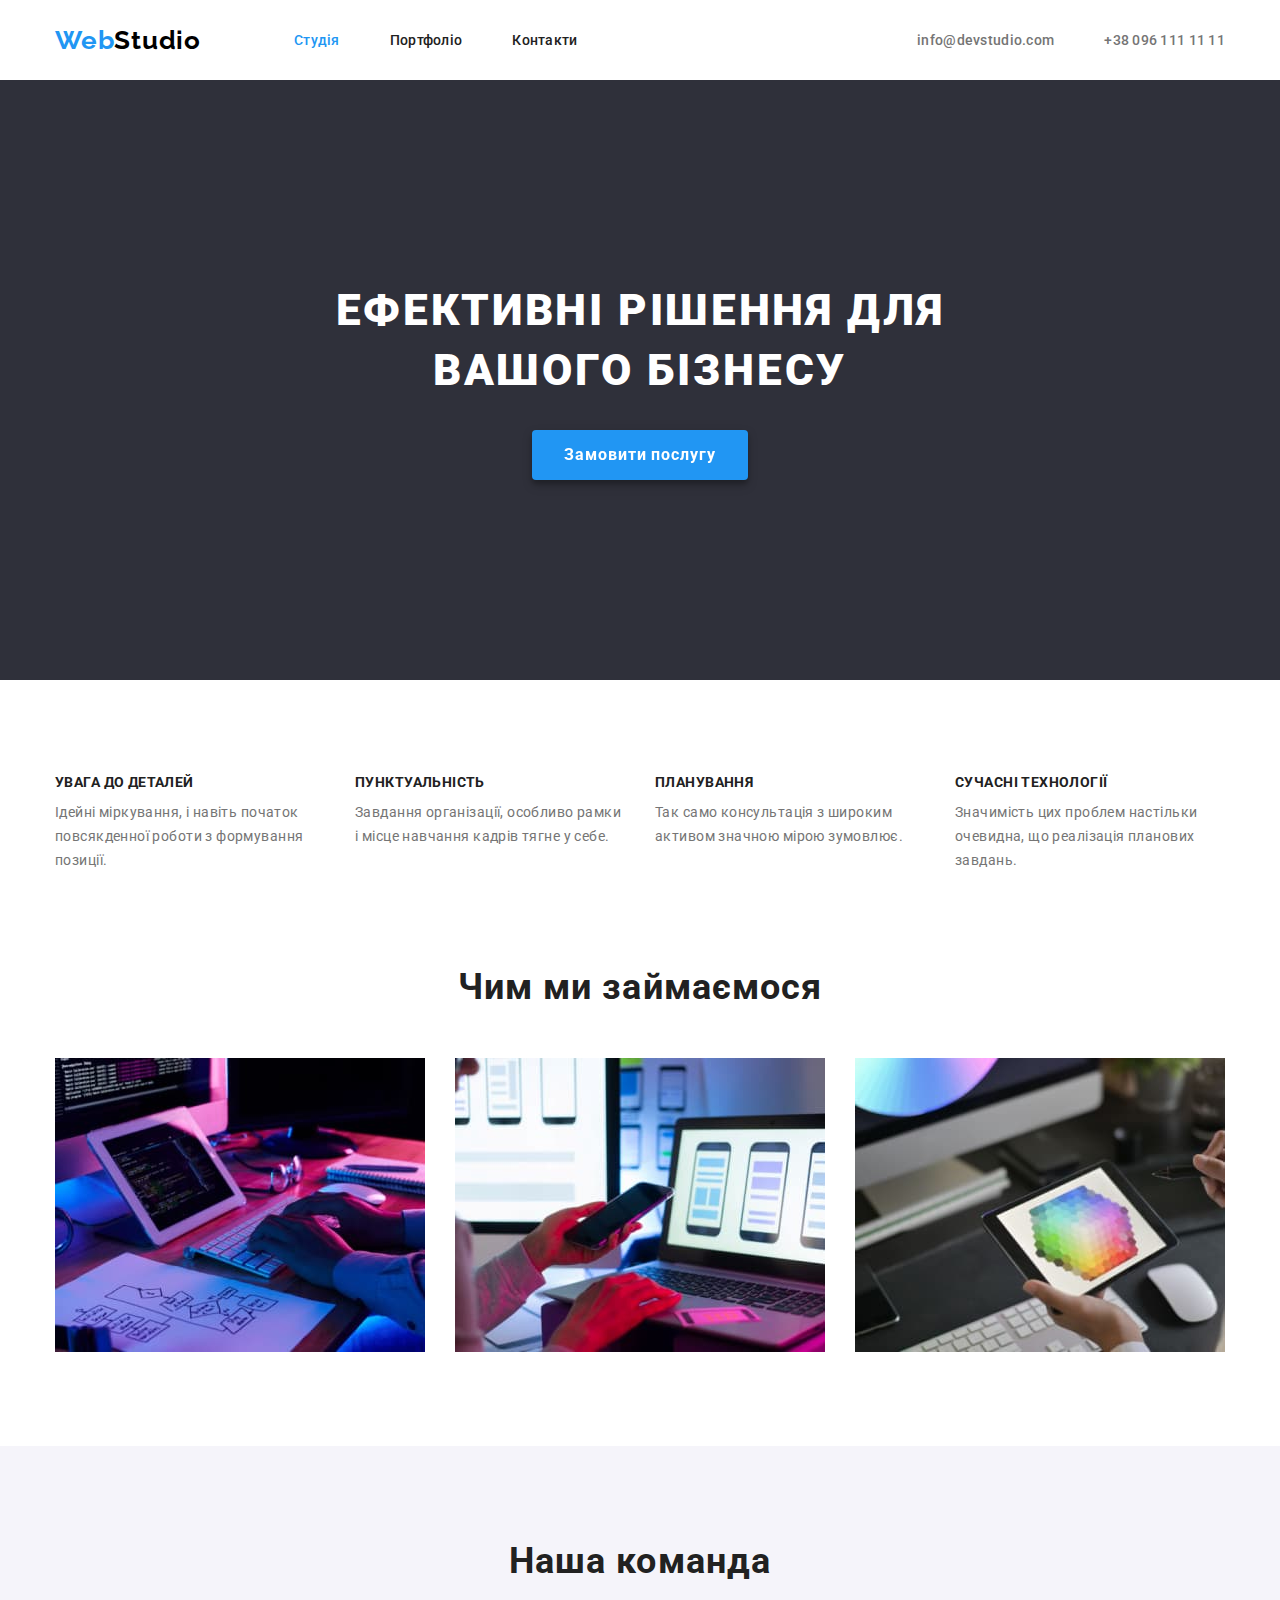
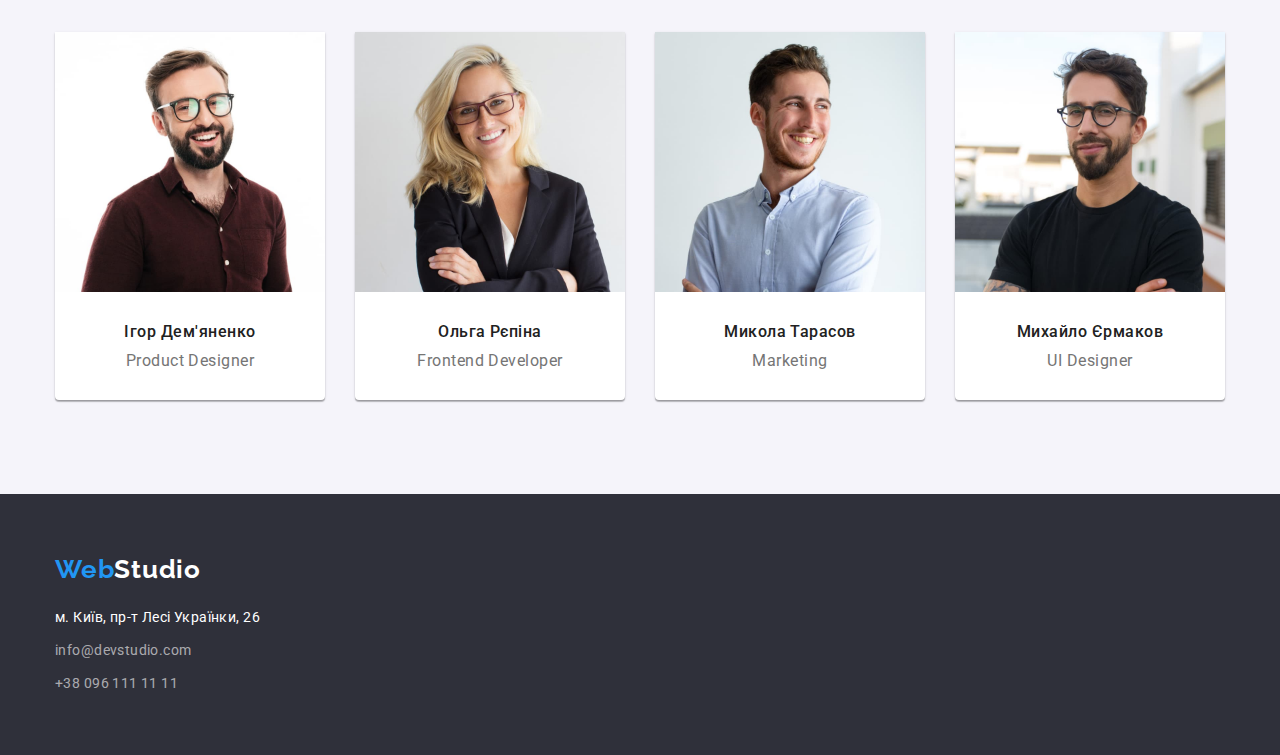
==== index.html @ 2bd571eb "Initial commit" ====
<!DOCTYPE html>
<html lang="uk">
<head>
    <meta charset="UTF-8">
    <meta http-equiv="X-UA-Compatible" content="IE=edge">
    <meta name="viewport" content="width=device-width, initial-scale=1.0">
    <title>Document</title>
    <!--Fonts-->
    <link rel="preconnect" href="https://fonts.googleapis.com">
    <link rel="preconnect" href="https://fonts.gstatic.com" crossorigin>
    <link href="https://fonts.googleapis.com/css2?family=Raleway:wght@700&family=Roboto:wght@400;500;700;900&display=swap" rel="stylesheet">
    <link rel="stylesheet" href="https://cdnjs.cloudflare.com/ajax/libs/modern-normalize/1.0.0/modern-normalize.min.css" />
    <!--Styles.css-->
    <link rel="stylesheet" href="./css/styles.css">
</head>
<body class="page">
    <header class="header">
        <div class="container">
            <nav class="main-nav">
                <a class="logo" href="./index.html">
                    Web<span class="studio">Studio</span>
                </a>
            
                <ul class="list header-list">
                    <li class="list-item"><a class="link current nav-link" href="./index.html">Студія</a></li>
                    <li class="list-item"><a class="link nav-link" href="./portfolio.html">Портфоліо</a></li>
                    <li class="list-item"><a class="link nav-link" href="">Контакти</a></li>
                </ul>
            </nav>
            <div class="header-group">
                <ul class="list">
                    <li class="list-item"><a class="link-mail link" href="mailto:info@devstudio.com">info@devstudio.com</a></li>
                    <li class="list-item"><a class="link-tel link" href="tel:+380961111111">+38 096 111 11 11</a></li>
                </ul>
            </div>
        </div>
    </header>

    <main class="main">
        <section class="hero section">
            <div class="container">
                <h1 class="hero-title">Ефективні рішення для вашого бізнесу</h1>
                <button class="btn main-btn" type="button">Замовити послугу</button>
            </div>
        </section>
        <section class="features section">
                <div class="container">
                    <h2 class="visually-hidden">Особливості</h2>
                    <ul class="list features-list">
                        <li class="list-item features-item">
                            <h3 class="item-title">УВАГА ДО ДЕТАЛЕЙ</h3>
                            <p class="item-text">Ідейні міркування, і навіть початок повсякденної роботи з формування позиції.</p>
                        </li>
                        <li class="list-item features-item">
                            <h3 class="item-title">ПУНКТУАЛЬНІСТЬ</h3>
                            <p class="item-text">Завдання організації, особливо рамки і місце навчання кадрів тягне у себе.</p>
                        </li>
                        <li class="list-item features-item">
                            <h3 class="item-title">ПЛАНУВАННЯ</h3>
                            <p class="item-text">Так само консультація з широким активом значною мірою зумовлює.</p>
                        </li>
                        <li class="list-item features-item">
                            <h3 class="item-title">СУЧАСНІ ТЕХНОЛОГІЇ</h3>
                            <p class="item-text">Значимість цих проблем настільки очевидна, що реалізація планових завдань.</p>
                        </li>
                    </ul>
                </div>
            </section>

            <section class="work-process section" style="padding-top: 0px;">
                <div class="container">
                    <h2 class="title">
                        Чим ми займаємося
                    </h2>
                    <ul class="list work-process-list">
                        <li class="list-item">
                            <img src="./images/studio/img-1.jpg" alt="programer working his desk office" class="img" width="370"
                                height="294">
                        </li>
            
                        <li class="list-item">
                            <img src="./images/studio/img-2.jpg"
                                alt="designers are developing application smartphones team creators is working interface mobile phones"
                                class="img" width="370" height="294">
                        </li>
            
                        <li class="list-item">
                            <img src="./images/studio/img-3.jpg"
                                alt="creative artist web design with working colour selection graphic tablet" class="img"
                                width="370" height="294">
                        </li>
                    </ul>
                </div>
            </section>

        <section class="team section">
            <div class="container">
                <h2 class="title">
                    Наша команда
                </h2>
                <ul class="list team-list">
                    <li class="list-item team-item">
                        <img src="./images/studio/img-4.jpg" alt="Product Designer" class="team-img" width="270" height="260">
                        <h3 class="list-title">Ігор Дем'яненко</h3>
                        <p class="list-text">Product Designer</p>
                    </li>
                    <li class="list-item team-item">
                        <img src="./images/studio/img-5.jpg" alt="Frontend Developer" class="team-img" width="270" height="260">
                        <h3 class="list-title">Ольга Рєпіна</h3>
                        <p class="list-text">Frontend Developer</p>
                    </li>
                    <li class="list-item team-item">
                        <img src="./images/studio/img-6.jpg" alt="Marketing" class="team-img" width="270" height="260">
                        <h3 class="list-title">Микола Тарасов</h3>
                        <p class="list-text">Marketing</p>
                    </li>
                    <li class="list-item team-item">
                        <img src="./images/studio/img-7.jpg" alt="UI Designer" class="team-img" width="270" height="260">
                        <h3 class="list-title">Михайло Єрмаков</h3>
                        <p class="list-text">UI Designer</p>
                    </li>
                </ul>
            </div>
        </section>
    </main>

    <footer class="footer">
        <div class="container">
            <a class="logo logo-f" href="./index.html">Web<span class="f-studio">Studio</span></a>
            <address class="contacts-address">
                <ul class="list">
                    <li class="list-item"><a class="link address" href="">м. Київ, пр-т Лесі Українки, 26</a></li>
                    <li class="list-item"><a class="link mail" href="mailto:info@devstudio.com">info@devstudio.com</a></li>
                    <li class="list-item"><a class="link tel" href="tel:+380961111111">+38 096 111 11 11</a></li>
                </ul>
            </address>
        </div>
    </footer>
</body>
</html>
---- css/styles.css ----
:root {
/* fonts */
--main-font: Roboto, sans-serif;
--secondary-font: Raleway, sans-serif;
/* text colors*/
--main-txt-cl: #212121;
--light-txt-cl: #ffffff;
--txt-cl: #757575;
--logo-cl: #2196F3;
--accent-txt-cl: #2196F3;
/* background colors*/
--main-bg-cl: #f5f5f5;
--second-bg-cl: #2F303A;
/* others*/

}

html {
    box-sizing: border-box;
}

.page {
color: var(--main-txt-cl);
font-family: var(--main-font);
font-size: 14px;
}

h1,
h2,
h3,
h4,
h5,
h6,
p {
    margin: 0;
}

img {
    display: block;
    max-width: 100%;
    height: auto;
}

.link {
    text-decoration: none;
    color: currentColor;
}


.list {
    list-style: none;
}

.container {
    width: 1200px;
    padding-left: 15px;
    padding-right: 15px;
    margin-left: auto;
    margin-right: auto;

}

.section{ 
    padding-top: 94px;
    padding-bottom: 94px;
}

ul {
    list-style: none;
    margin: 0;
    padding: 0;
}

/*Header*/
.header .container,
.header .main-nav,
.header .list {
    display: flex;
    align-items: center;
}

.header .main-nav {
    margin-right: auto;
}

.header .header-list{
    gap: 50px;
}

.header .nav-link{
    display: block;
    padding-top: 32px;
    padding-bottom: 32px;
}

.header .link-mail {
    margin-right: 50px;
}

.header {
    background-color: #FFFFFF;
}

.header .link {
    font-weight: 500;
    font-size: 14px;
    line-height: calc(16/14);
    letter-spacing: 0.02em;
    color: var(--main-txt-cl);
}

.header .link-mail,
.header .link-tel {
    color: var(--txt-cl);
}


.header .current {
    color: var(--accent-txt-cl)
}

.header .link:hover,
.header .link:focus {
    color: var(--accent-txt-cl);
}

.logo {
    font-family: var(--secondary-font);
    font-weight: 700;
    font-size: 26px;
    line-height: 31px;
    letter-spacing: 0.03em;
    text-decoration: none;
    color: var(--logo-cl);
}

.header .logo {
    margin-right: 93px;
}

.studio {
    color: #000000;
}

/*Main Studio*/

.features-list, 
.team-list,
.work-process-list  {
    gap: 30px;
}

.main .work-process-list {
    margin-right: auto;
    margin-left: auto;
}

.main-p .btn-list {
    gap: 8px;
}

.features-item {
    width: 270px;
}

.item-title {
    margin-bottom: 10px;
}

.title {
    margin-bottom: 50px;
}

.team-img {
    padding-bottom: 30px;
}

.team .list-title {
    margin-bottom: 10px;
}

.team .list-item {
    box-shadow: 0px 1px 3px rgba(0, 0, 0, 0.12), 0px 1px 1px rgba(0, 0, 0, 0.14), 0px 2px 1px rgba(0, 0, 0, 0.2);
    border-radius: 0px 0px 4px 4px;
}

.hero {
    background-color: var(--second-bg-cl);
    padding: 200px 0px;
}

.main .list,
.main-p .btn-list {
    display: flex;
}

.main .main-btn {
    margin-right: auto;
    margin-left: auto;
    padding: 10px 32px;
    border: 0px;
    filter: drop-shadow(0px 4px 4px rgba(0, 0, 0, 0.25));
}

.main .hero-title {
    font-weight: 900;
    font-size: 44px;
    line-height: calc(60/44);
    text-align: center;
    letter-spacing: 0.06em;
    text-transform: uppercase;
    color: var(--light-txt-cl);
    width: 696px;
    height: 120px;
    margin-right: auto;
    margin-left: auto;
    margin-bottom: 30px;
}

.main .btn {
    font-family: inherit;
    font-weight: 700;
    font-size: 16px;
    line-height: calc(30/16);
    display: flex;
    align-items: center;
    text-align: center;
    letter-spacing: 0.06em;
    color: var(--light-txt-cl);
    background-color: #2196F3;
    cursor: pointer;
    box-shadow: 0px 4px 4px rgba(0, 0, 0, 0.15);
    border-radius: 4px;
}

.main .item-title {
    font-weight: 700;
    font-size: 14px;
    line-height: calc(16 / 14);
    letter-spacing: 0.03em;
    text-transform: uppercase;
    color: var(--main-txt-cl)
}

.main .item-text {
    font-size: 14px;
    line-height: calc(24 / 14);
    letter-spacing: 0.03em;
    color: var(--txt-cl);
}

.main .title {
    font-weight: 700;
    font-size: 36px;
    line-height: calc(42 / 36);
    text-align: center;
    letter-spacing: 0.03em;
    color: var(--main-txt-cl)
}

.main .list-title{
    font-weight: 500;
    font-size: 16px;
    line-height: calc(19 / 16);
    text-align: center;
    letter-spacing: 0.03em;
    color:var(--main-txt-cl)
}

.main .list-text {
    font-size: 16px;
    line-height: calc(19 /16);
    text-align: center;
    letter-spacing: 0.03em;
    color: var(--txt-cl);
    padding-bottom: 30px;
}

.main .team {
    background-color:#F5F4FA;;
}

.main .team-item {
    background-color: var(--light-txt-cl)
}

.visually-hidden {
    position: absolute;
    width: 1px;
    height: 1px;
    margin: -1px;
    border: 0;
    padding: 0;
    white-space: nowrap;
    clip-path: inset(100%);
    clip: rect(0 0 0 0);
    overflow: hidden;
}

.hero-group {
    padding-top: 200px;
    padding-bottom: 200px;
}

/*Main Portfolio*/

.btn-list {
    justify-content: center;
    margin-bottom: 50px;
}

.btn-p {
    gap: 8px;
    border: 0;
    border-radius: 4px;
}

.variation-list {
    display: flex;
    flex-wrap: wrap;
    gap: 30px;
    padding-inline-start: 0px;
}


.border {
    border: 1px solid #EEEEEE;
    padding: 20px 24px;
}

.btn-p {
    font-family: inherit;
    font-weight: 500;
    font-size: 16px;
    line-height: calc(26 / 16);
    text-align: center;
    letter-spacing: 0.03em;
    color: var(--main-txt-cl);
    cursor: pointer;
    list-style: none;
    align-items: center;
    justify-content: center;
    padding: 6px 25px;
}

.btn-current {
    color: var(--light-txt-cl);
    background-color: var(--accent-txt-cl);
    padding: 6px 22px;
}
.btn-p:hover,
.btn-p:focus {
    color: var(--light-txt-cl);
    background-color: var(--accent-txt-cl);
}

.list-title-p {
    font-weight: 700;
    font-size: 18px;
    line-height: calc(36 / 18);
    letter-spacing: 0.06em;
    color: var(--main-txt-cl);
    padding-bottom: 4px;
}

.list-text-p {
    font-size: 16px;
    line-height: calc(30 / 16);
    letter-spacing: 0.03em;
    color: var(--txt-cl)
}

/*footer*/

.footer {
    background-color: var(--second-bg-cl);
    padding-top: 60px;
    padding-bottom: 60px;
}

.footer .logo {
    font-weight: 700;
    font-size: 26px;
    line-height: calc(31 / 26);
    letter-spacing: 0.03em;
    color: var(--logo-cl);
    margin-bottom: 20px;
}

.logo-f {
    display: block;
}

.footer .f-studio {
    color: var(--light-txt-cl)
}

.footer .list-item {
    font-style: normal;
    font-size: 14px;
    line-height: calc(24 / 14);
    letter-spacing: 0.03em;
}

.footer .list-item:not(:last-child) {
    margin-bottom: 9px;
}

.footer .address {
    color: var(--light-txt-cl)
}

.footer .mail,
.footer .tel {
    color: rgba(255, 255, 255, 0.6);
}

.mail:hover, .mail:focus,
.tel:hover, .tel:focus {
    color: var(--accent-txt-cl)
}
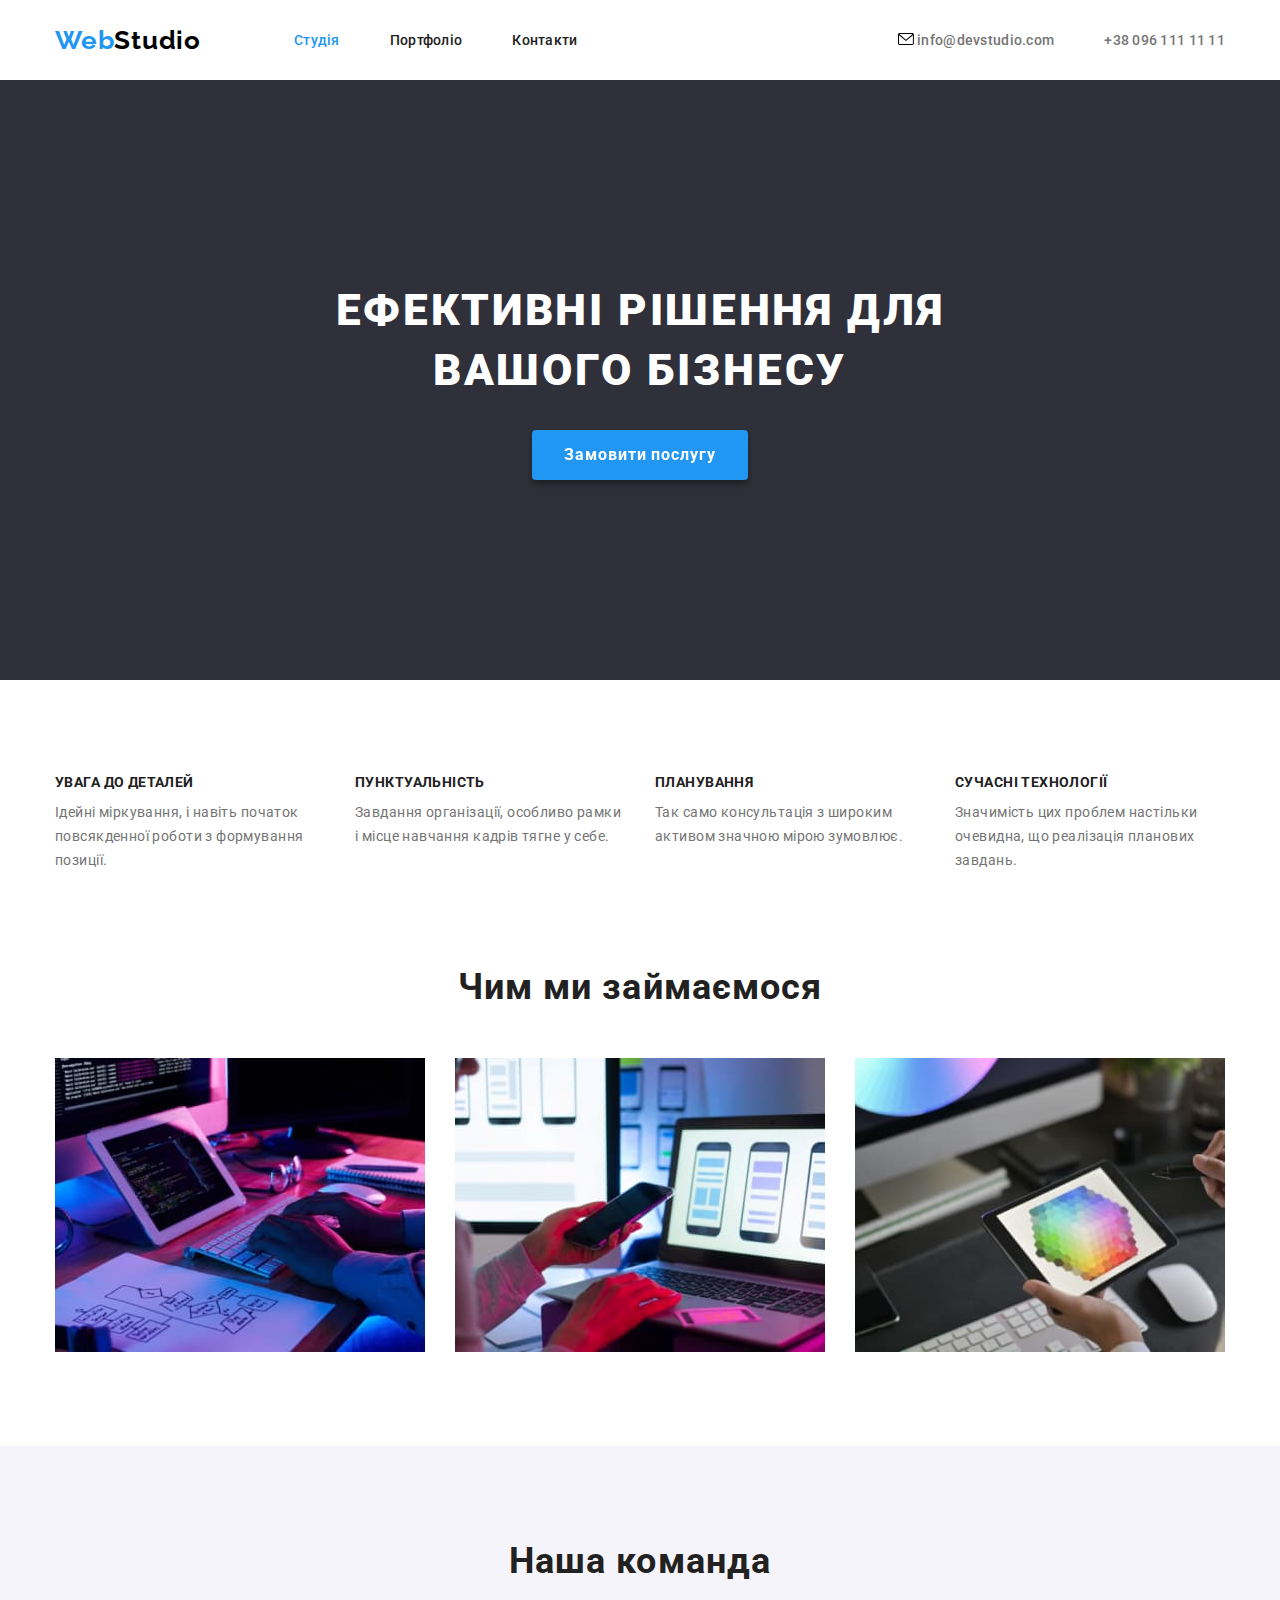
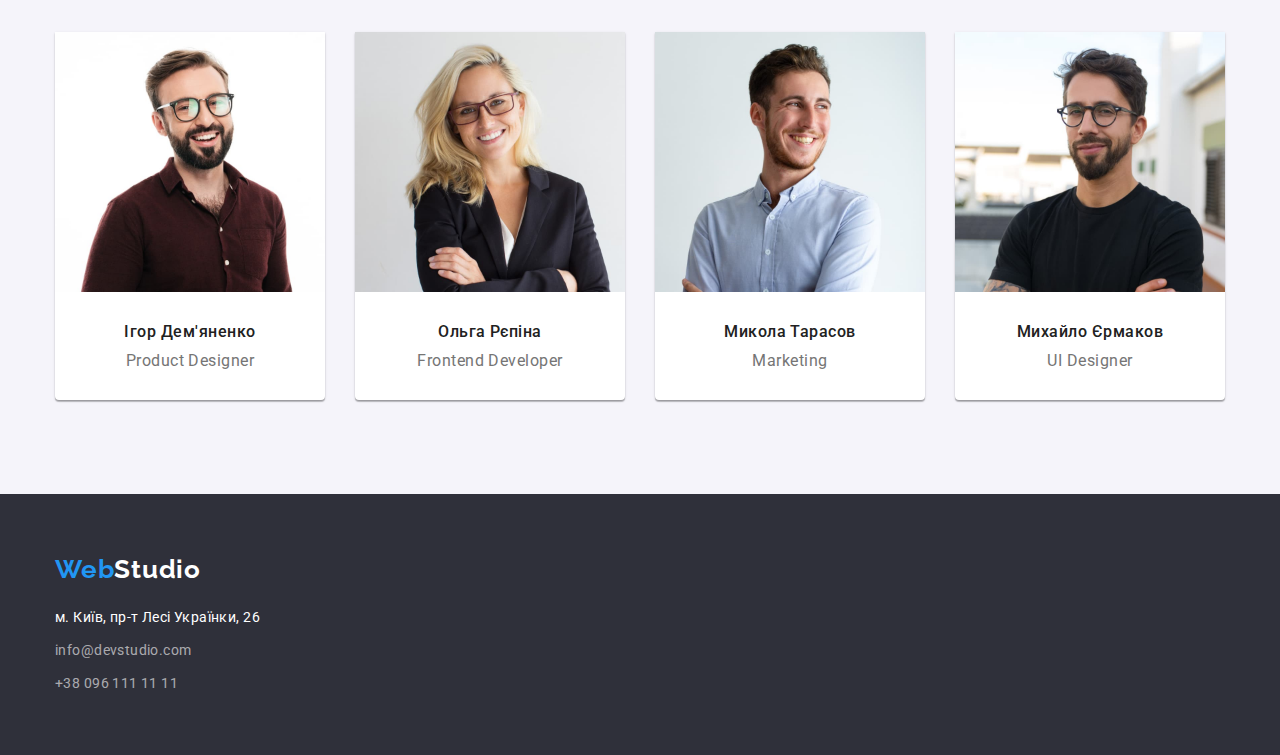
==== commit c0795c89: "add icon" ====
--- a/index.html
+++ b/index.html
@@ -29,7 +29,11 @@
             </nav>
             <div class="header-group">
                 <ul class="list">
-                    <li class="list-item"><a class="link-mail link" href="mailto:info@devstudio.com">info@devstudio.com</a></li>
+                    <li class="list-item">
+                        <svg class="header-icon" width="16" height="12">
+                            <use href="./images/icons.svg#mail"></use>
+                        </svg>
+                        <a class="link-mail link" href="mailto:info@devstudio.com">info@devstudio.com</a></li>
                     <li class="list-item"><a class="link-tel link" href="tel:+380961111111">+38 096 111 11 11</a></li>
                 </ul>
             </div>
--- a/css/styles.css
+++ b/css/styles.css
@@ -187,6 +187,8 @@
 .hero {
     background-color: var(--second-bg-cl);
     padding: 200px 0px;
+    background-image: url(../images/icons.svg/Img-1.svg);
+    background-repeat: no-repeat;
 }
 
 .main .list,
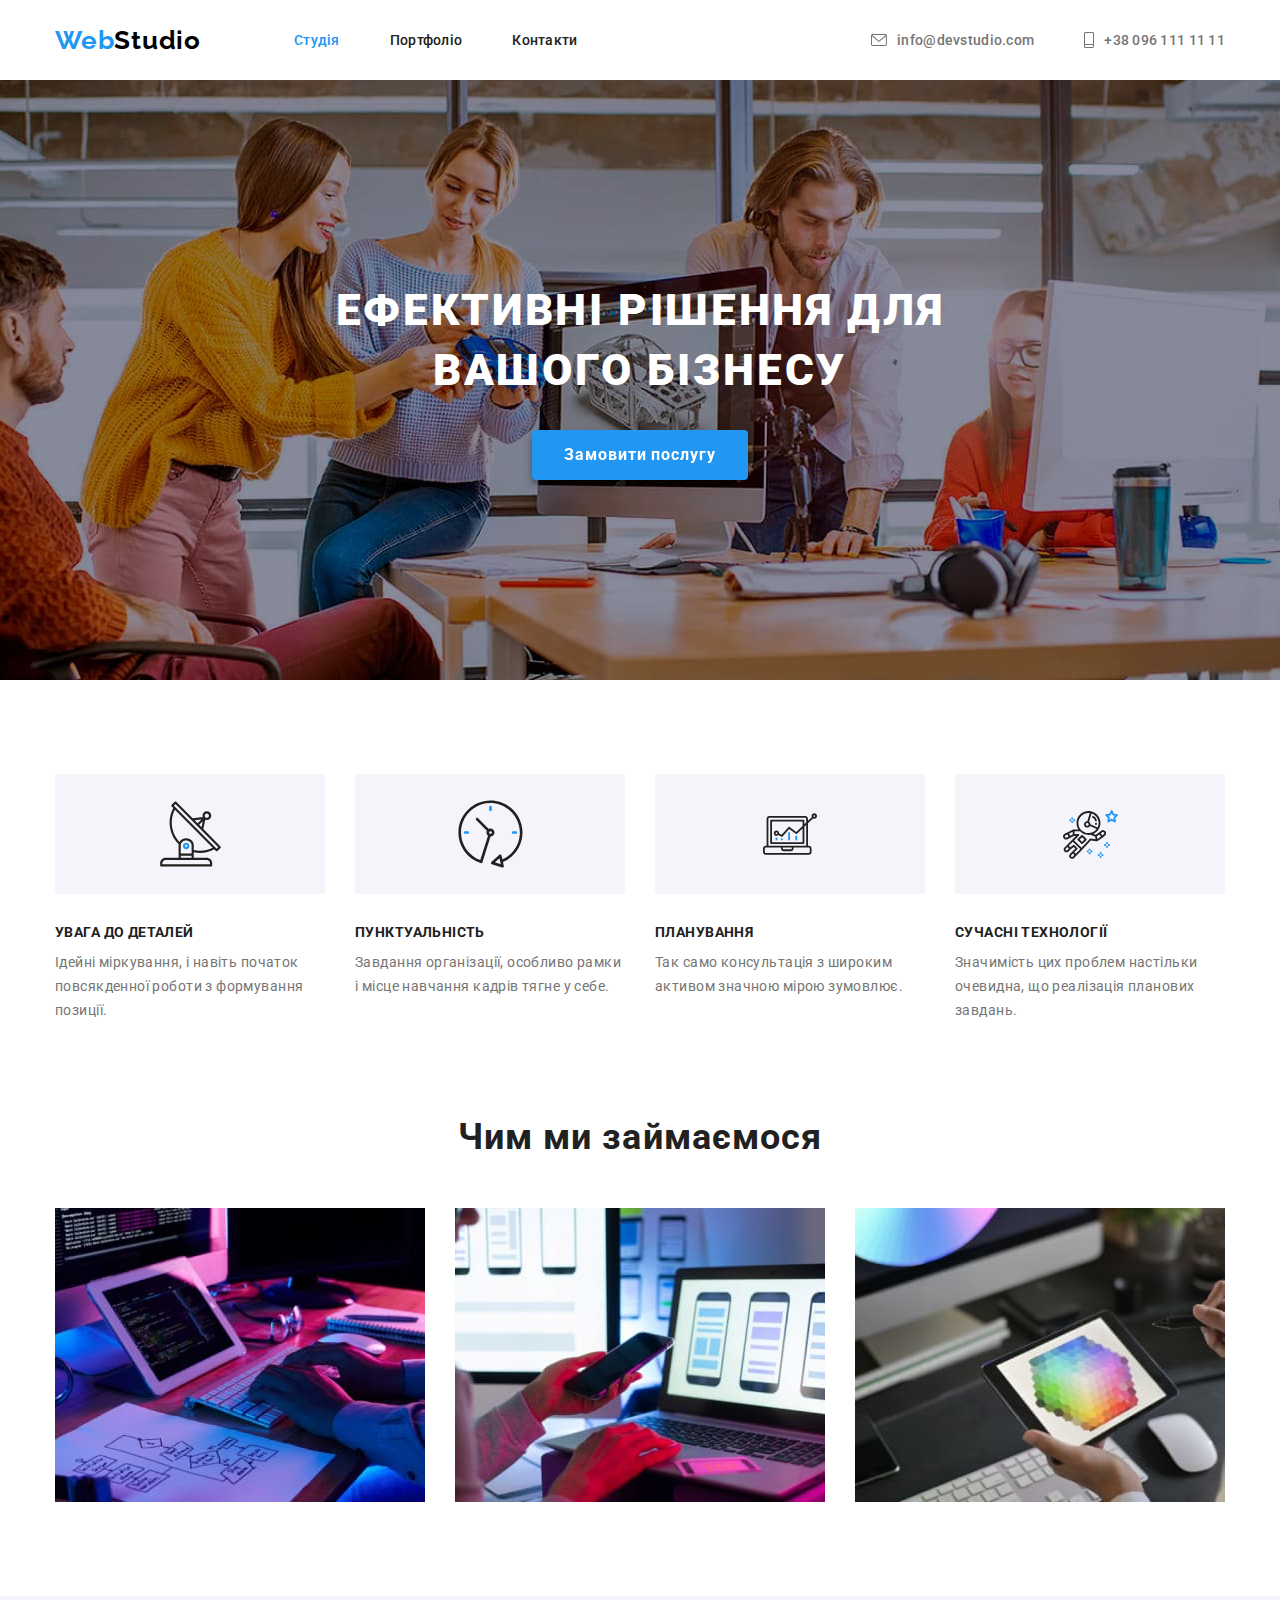
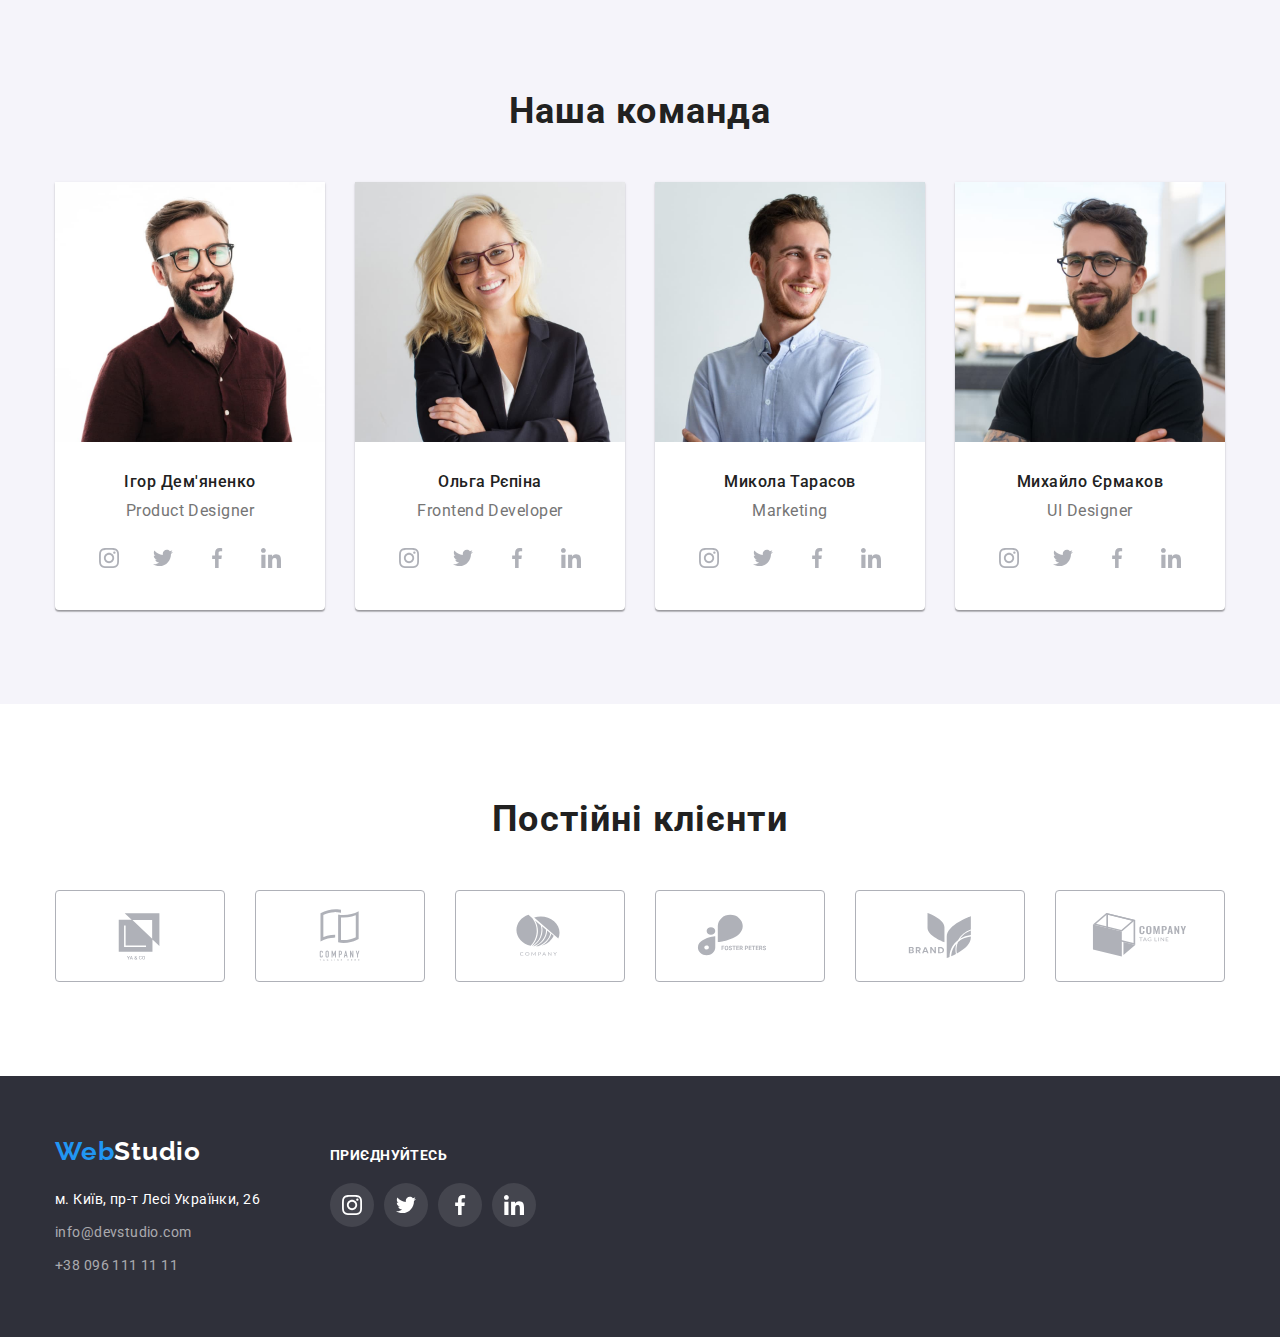
==== commit 0695e0c0: "finish" ====
--- a/index.html
+++ b/index.html
@@ -29,12 +29,18 @@
             </nav>
             <div class="header-group">
                 <ul class="list">
-                    <li class="list-item">
+                    <li class="list-item"><a class="link-mail link" href="mailto:info@devstudio.com">
                         <svg class="header-icon" width="16" height="12">
                             <use href="./images/icons.svg#mail"></use>
                         </svg>
-                        <a class="link-mail link" href="mailto:info@devstudio.com">info@devstudio.com</a></li>
-                    <li class="list-item"><a class="link-tel link" href="tel:+380961111111">+38 096 111 11 11</a></li>
+                        info@devstudio.com</a></li>
+                    <li class="list-item">
+
+                        <a class="link-tel link" href="tel:+380961111111">
+                            <svg class="header-icon" width="10" height="16">
+                                <use href="./images/icons.svg#tel"></use>
+                            </svg>
+                            +38 096 111 11 11</a></li>
                 </ul>
             </div>
         </div>
@@ -52,26 +58,46 @@
                     <h2 class="visually-hidden">Особливості</h2>
                     <ul class="list features-list">
                         <li class="list-item features-item">
+                            <div class="features-block">
+                                <svg class="features-icon" width="65" height="70">
+                                    <use href="./images/icons.svg#antenna"></use>
+                                </svg>
+                            </div>
                             <h3 class="item-title">УВАГА ДО ДЕТАЛЕЙ</h3>
                             <p class="item-text">Ідейні міркування, і навіть початок повсякденної роботи з формування позиції.</p>
                         </li>
                         <li class="list-item features-item">
+                            <div class="features-block">
+                                <svg class="features-icon" width="67" height="70">
+                                    <use href="./images/icons.svg#clock"></use>
+                                </svg>
+                            </div>
                             <h3 class="item-title">ПУНКТУАЛЬНІСТЬ</h3>
                             <p class="item-text">Завдання організації, особливо рамки і місце навчання кадрів тягне у себе.</p>
                         </li>
                         <li class="list-item features-item">
+                            <div class="features-block">
+                                <svg class="features-icon" width="70" height="54">
+                                    <use href="./images/icons.svg#diagram"></use>
+                                </svg>
+                            </div>
                             <h3 class="item-title">ПЛАНУВАННЯ</h3>
                             <p class="item-text">Так само консультація з широким активом значною мірою зумовлює.</p>
                         </li>
                         <li class="list-item features-item">
+                            <div class="features-block">
+                                <svg class="features-icon" width="55" height="61">
+                                    <use href="./images/icons.svg#astronaut"></use>
+                                </svg>
+                            </div>
                             <h3 class="item-title">СУЧАСНІ ТЕХНОЛОГІЇ</h3>
                             <p class="item-text">Значимість цих проблем настільки очевидна, що реалізація планових завдань.</p>
                         </li>
                     </ul>
                 </div>
-            </section>
-
-            <section class="work-process section" style="padding-top: 0px;">
+        </section>
+
+        <section class="work-process section" style="padding-top: 0px;">
                 <div class="container">
                     <h2 class="title">
                         Чим ми займаємося
@@ -95,7 +121,7 @@
                         </li>
                     </ul>
                 </div>
-            </section>
+        </section>
 
         <section class="team section">
             <div class="container">
@@ -107,37 +133,197 @@
                         <img src="./images/studio/img-4.jpg" alt="Product Designer" class="team-img" width="270" height="260">
                         <h3 class="list-title">Ігор Дем'яненко</h3>
                         <p class="list-text">Product Designer</p>
+                        <ul class="social-list">
+                            <li class="social-item"><a href="" class="social-link link" aria-label="Instagram">
+                                <svg class="social-icon" width="20" height="20">
+                                    <use href="./images/icons.svg#instagram"></use>
+                                </svg>
+                            </a></li>
+                            <li class="social-item"><a href="" class="social-link link" aria-label="Twitter">
+                                <svg class="social-icon" width="20" height="20">
+                                    <use href="./images/icons.svg#twitter"></use>
+                                </svg>
+                            </a></li>
+                            <li class="social-item"><a href="" class="social-link link" aria-label="Facebook">
+                                <svg class="social-icon" width="20" height="20">
+                                    <use href="./images/icons.svg#facebook"></use>
+                                </svg>
+                            </a></li>
+                            <li class="social-item"><a href="" class="social-link link" aria-label="Linkedin">
+                                <svg class="social-icon" width="20" height="20">
+                                    <use href="./images/icons.svg#linkedin"></use>
+                                </svg>
+                            </a></li>
+                        </ul>
                     </li>
                     <li class="list-item team-item">
                         <img src="./images/studio/img-5.jpg" alt="Frontend Developer" class="team-img" width="270" height="260">
                         <h3 class="list-title">Ольга Рєпіна</h3>
                         <p class="list-text">Frontend Developer</p>
+                        <ul class="social-list">
+                            <li class="social-item"><a href="" class="social-link link" aria-label="Instagram">
+                                    <svg class="social-icon" width="20" height="20">
+                                        <use href="./images/icons.svg#instagram"></use>
+                                    </svg>
+                                </a></li>
+                            <li class="social-item"><a href="" class="social-link link" aria-label="Twitter">
+                                    <svg class="social-icon" width="20" height="20">
+                                        <use href="./images/icons.svg#twitter"></use>
+                                    </svg>
+                                </a></li>
+                            <li class="social-item"><a href="" class="social-link link" aria-label="Facebook">
+                                    <svg class="social-icon" width="20" height="20">
+                                        <use href="./images/icons.svg#facebook"></use>
+                                    </svg>
+                                </a></li>
+                            <li class="social-item"><a href="" class="social-link link" aria-label="Linkedin">
+                                    <svg class="social-icon" width="20" height="20">
+                                        <use href="./images/icons.svg#linkedin"></use>
+                                    </svg>
+                                </a></li>
+                        </ul>
                     </li>
                     <li class="list-item team-item">
                         <img src="./images/studio/img-6.jpg" alt="Marketing" class="team-img" width="270" height="260">
                         <h3 class="list-title">Микола Тарасов</h3>
                         <p class="list-text">Marketing</p>
+                        <ul class="social-list">
+                            <li class="social-item"><a href="" class="social-link link" aria-label="Instagram">
+                                    <svg class="social-icon" width="20" height="20">
+                                        <use href="./images/icons.svg#instagram"></use>
+                                    </svg>
+                                </a></li>
+                            <li class="social-item"><a href="" class="social-link link" aria-label="Twitter">
+                                    <svg class="social-icon" width="20" height="20">
+                                        <use href="./images/icons.svg#twitter"></use>
+                                    </svg>
+                                </a></li>
+                            <li class="social-item"><a href="" class="social-link link" aria-label="Facebook">
+                                    <svg class="social-icon" width="20" height="20">
+                                        <use href="./images/icons.svg#facebook"></use>
+                                    </svg>
+                                </a></li>
+                            <li class="social-item"><a href="" class="social-link link" aria-label="Linkedin">
+                                    <svg class="social-icon" width="20" height="20">
+                                        <use href="./images/icons.svg#linkedin"></use>
+                                    </svg>
+                                </a></li>
+                        </ul>
                     </li>
                     <li class="list-item team-item">
                         <img src="./images/studio/img-7.jpg" alt="UI Designer" class="team-img" width="270" height="260">
                         <h3 class="list-title">Михайло Єрмаков</h3>
                         <p class="list-text">UI Designer</p>
+                        <ul class="social-list">
+                            <li class="social-item"><a href="" class="social-link link" aria-label="Instagram">
+                                    <svg class="social-icon" width="20" height="20">
+                                        <use href="./images/icons.svg#instagram"></use>
+                                    </svg>
+                                </a></li>
+                            <li class="social-item"><a href="" class="social-link link" aria-label="Twitter">
+                                    <svg class="social-icon" width="20" height="20">
+                                        <use href="./images/icons.svg#twitter"></use>
+                                    </svg>
+                                </a></li>
+                            <li class="social-item"><a href="" class="social-link link" aria-label="Facebook">
+                                    <svg class="social-icon" width="20" height="20">
+                                        <use href="./images/icons.svg#facebook"></use>
+                                    </svg>
+                                </a></li>
+                            <li class="social-item"><a href="" class="social-link link" aria-label="Linkedin">
+                                    <svg class="social-icon" width="20" height="20">
+                                        <use href="./images/icons.svg#linkedin"></use>
+                                    </svg>
+                                </a></li>
+                        </ul>
                     </li>
                 </ul>
             </div>
         </section>
+
+        <section class="customers section">
+            <h2 class="title">Постійні клієнти</h2>
+            <ul class="customers-list">
+                <li class="customers-item">
+                    <a href="" class="customers-link">
+                    <svg class="customers-icon" width="106" height="60">
+                        <use href="./images/icons.svg#logo-1"></use>
+                    </svg></a>
+                </li>
+                <li class="customers-item">
+                    <a href="" class="customers-link">
+                    <svg class="customers-icon" width="106" height="60">
+                        <use href="./images/icons.svg#logo-2"></use>
+                    </svg></a>
+                </li>
+                <li class="customers-item">
+                    <a href="" class="customers-link">
+                    <svg class="customers-icon" width="106" height="60">
+                        <use href="./images/icons.svg#logo-3"></use>
+                    </svg></a>
+                </li>
+                <li class="customers-item">
+                    <a href="" class="customers-link">
+                        <svg class="customers-icon" width="106" height="60">
+                            <use href="./images/icons.svg#logo-4"></use>
+                        </svg>
+                    </a>
+                </li>
+                <li class="customers-item">
+                    <a href="" class="customers-link">
+                        <svg class="customers-icon" width="106" height="60">
+                            <use href="./images/icons.svg#logo-5"></use>
+                        </svg>
+                    </a>
+                </li>
+                <li class="customers-item">
+                    <a href="" class="customers-link">
+                        <svg class="customers-icon" width="106" height="60">
+                            <use href="./images/icons.svg#logo-6"></use>
+                        </svg>
+                    </a>
+                </li>
+            </ul>
+        </section>
     </main>
 
     <footer class="footer">
-        <div class="container">
-            <a class="logo logo-f" href="./index.html">Web<span class="f-studio">Studio</span></a>
-            <address class="contacts-address">
-                <ul class="list">
-                    <li class="list-item"><a class="link address" href="">м. Київ, пр-т Лесі Українки, 26</a></li>
-                    <li class="list-item"><a class="link mail" href="mailto:info@devstudio.com">info@devstudio.com</a></li>
-                    <li class="list-item"><a class="link tel" href="tel:+380961111111">+38 096 111 11 11</a></li>
+        <div class="container f-container">
+            <div class="address-group">
+                <a class="logo logo-f" href="./index.html">Web<span class="f-studio">Studio</span></a>
+                <address class="contacts-address">
+                    <ul class="list">
+                        <li class="list-item"><a class="link address" href="">м. Київ, пр-т Лесі Українки, 26</a></li>
+                        <li class="list-item"><a class="link mail" href="mailto:info@devstudio.com">info@devstudio.com</a></li>
+                        <li class="list-item"><a class="link tel" href="tel:+380961111111">+38 096 111 11 11</a></li>
+                    </ul>
+                </address>
+            </div>
+            <div class="join">
+                <h3 class="join-name">приєднуйтесь</h3>
+                <ul class="join-list">
+                    <li class="join-item"><a href="" class="join-link link" aria-label="Instagram">
+                            <svg class="join-icon" width="20" height="20">
+                                <use href="./images/icons.svg#instagram"></use>
+                            </svg>
+                        </a></li>
+                    <li class="join-item"><a href="" class="join-link link" aria-label="Twitter">
+                            <svg class="join-icon" width="20" height="20">
+                                <use href="./images/icons.svg#twitter"></use>
+                            </svg>
+                        </a></li>
+                    <li class="join-item"><a href="" class="join-link link" aria-label="Facebook">
+                            <svg class="join-icon" width="20" height="20">
+                                <use href="./images/icons.svg#facebook"></use>
+                            </svg>
+                        </a></li>
+                    <li class="join-item"><a href="" class="join-link link" aria-label="Linkedin">
+                            <svg class="join-icon" width="20" height="20">
+                                <use href="./images/icons.svg#linkedin"></use>
+                            </svg>
+                        </a></li>
                 </ul>
-            </address>
+            </div>
         </div>
     </footer>
 </body>
--- a/css/styles.css
+++ b/css/styles.css
@@ -12,7 +12,8 @@
 --main-bg-cl: #f5f5f5;
 --second-bg-cl: #2F303A;
 /* others*/
-
+--main-icon-cl: #AFB1B8;
+--bgcl-icon-cl: #F5F4FA;
 }
 
 html {
@@ -44,6 +45,8 @@
 .link {
     text-decoration: none;
     color: currentColor;
+    display: flex;
+    align-items: center;
 }
 
 
@@ -115,13 +118,25 @@
 }
 
 
+
 .header .current {
     color: var(--accent-txt-cl)
 }
+
 
 .header .link:hover,
 .header .link:focus {
     color: var(--accent-txt-cl);
+}
+
+.link:hover .header-icon,
+.link:focus .header-icon {
+    fill: var(--accent-txt-cl);
+}
+
+.header .header-icon {
+    fill: var(--txt-cl);
+    margin-right: 10px;
 }
 
 .logo {
@@ -185,10 +200,13 @@
 }
 
 .hero {
-    background-color: var(--second-bg-cl);
+    margin-left: auto;
+    margin-right: auto;
+    max-width: 1600px;
     padding: 200px 0px;
-    background-image: url(../images/icons.svg/Img-1.svg);
+    background-image: url(../images/portfolio/img-f.jpg), linear-gradient(rgba(47, 48, 58, 0.4), rgba(47, 48, 58, 0.4));
     background-repeat: no-repeat;
+    background-position: 50% 50%;
 }
 
 .main .list,
@@ -275,7 +293,7 @@
     text-align: center;
     letter-spacing: 0.03em;
     color: var(--txt-cl);
-    padding-bottom: 30px;
+    margin-bottom: 16px;
 }
 
 .main .team {
@@ -304,6 +322,78 @@
     padding-bottom: 200px;
 }
 
+.features-block {
+    display: flex;
+    align-items: center;
+    justify-content: center;
+    width: 270px;
+    height: 120px;
+    background-color: var(--bgcl-icon-cl);
+    border-radius: 4px;
+    margin-bottom: 30px;
+}
+
+
+.social-link {
+    display: flex;
+    align-items: center;
+    justify-content: center;
+    width: 44px;
+    height: 44px;
+    border-color: var(--light-txt-cl);
+    border-radius: 50%;
+    fill: var(--main-icon-cl);
+}
+
+.social-list {
+    display: flex;
+    gap: 10px;
+    justify-content: center;
+    padding-bottom: 30px;
+}
+
+.social-item:hover .social-icon,
+.social-item:focus .social-icon {
+    fill: var(--light-txt-cl);
+}
+
+.social-link:hover,
+.social-link:focus {
+    background-color: var(--accent-txt-cl);
+}
+
+.customers-link {
+    display: flex;
+    align-items: center;
+    justify-content: center;
+    width: 170px;
+    height: 92px;
+    border: 1px solid var(--main-icon-cl);
+    border-radius: 4px;
+}
+
+.customers-list {
+    display: flex;
+    gap: 30px;
+    justify-content: center;
+}
+
+.customers-icon {
+    fill: var(--main-icon-cl);
+}
+
+.customers-link:hover .customers-icon,
+.customers-link:focus .customers-icon {
+    fill: var(--accent-txt-cl);
+
+}
+
+.customers-link:hover,
+.customers-link:focus {
+    border-color: var(--accent-txt-cl);
+}
+
+
 /*Main Portfolio*/
 
 .btn-list {
@@ -315,7 +405,8 @@
     gap: 8px;
     border: 0;
     border-radius: 4px;
-}
+
+}  
 
 .variation-list {
     display: flex;
@@ -354,6 +445,8 @@
 .btn-p:focus {
     color: var(--light-txt-cl);
     background-color: var(--accent-txt-cl);
+    box-shadow: 0px 3px 1px rgba(0, 0, 0, 0.1), 0px 1px 2px rgba(0, 0, 0, 0.08), 0px 2px 2px rgba(0, 0, 0, 0.12);
+    border-radius: 4px;
 }
 
 .list-title-p {
@@ -362,7 +455,7 @@
     line-height: calc(36 / 18);
     letter-spacing: 0.06em;
     color: var(--main-txt-cl);
-    padding-bottom: 4px;
+    margin-bottom: 4px;
 }
 
 .list-text-p {
@@ -370,6 +463,16 @@
     line-height: calc(30 / 16);
     letter-spacing: 0.03em;
     color: var(--txt-cl)
+}
+
+.variation-link {
+    display: block;
+    outline: none;
+}
+
+.variation-link:hover,
+.variation-link:focus {
+    box-shadow: 0px 1px 1px rgba(0, 0, 0, 0.12), 0px 4px 4px rgba(0, 0, 0, 0.06), 1px 4px 6px rgba(0, 0, 0, 0.16);
 }
 
 /*footer*/
@@ -380,6 +483,11 @@
     padding-bottom: 60px;
 }
 
+.f-container {
+    display: flex;
+    align-items: baseline;
+}
+
 .footer .logo {
     font-weight: 700;
     font-size: 26px;
@@ -419,5 +527,50 @@
 
 .mail:hover, .mail:focus,
 .tel:hover, .tel:focus {
-    color: var(--accent-txt-cl)
-}
+    color: var(--accent-txt-cl);
+}
+
+.address-group {
+    margin-right: 70px;
+}
+
+.join-name {
+    width: 116px;
+    height: 16px;
+    left: 516px;
+    top: 2748px;
+    color: var(--light-txt-cl);
+    font-style: normal;
+    font-weight: 700;
+    font-size: 14px;
+    line-height: 16px;
+    letter-spacing: 0.03em;
+    text-transform: uppercase;
+    margin-bottom: 20px;
+}
+
+.join-list {
+    display: flex;
+    gap: 10px;
+    border-color: rgba(255, 255, 255, 0.1);
+    border-radius: 50%;
+    fill: var(--light-txt-cl);
+}
+
+.join-link {
+    display: flex;
+    align-items: center;
+    justify-content: center;
+    width: 44px;
+    height: 44px;
+    background-color: rgba(255, 255, 255, 0.1);
+    border-radius: 50%;
+    fill: var(--light-txt-cl);
+}
+
+.join-link:hover,
+.join-link:focus {
+    background-color: var(--logo-cl)
+}
+
+
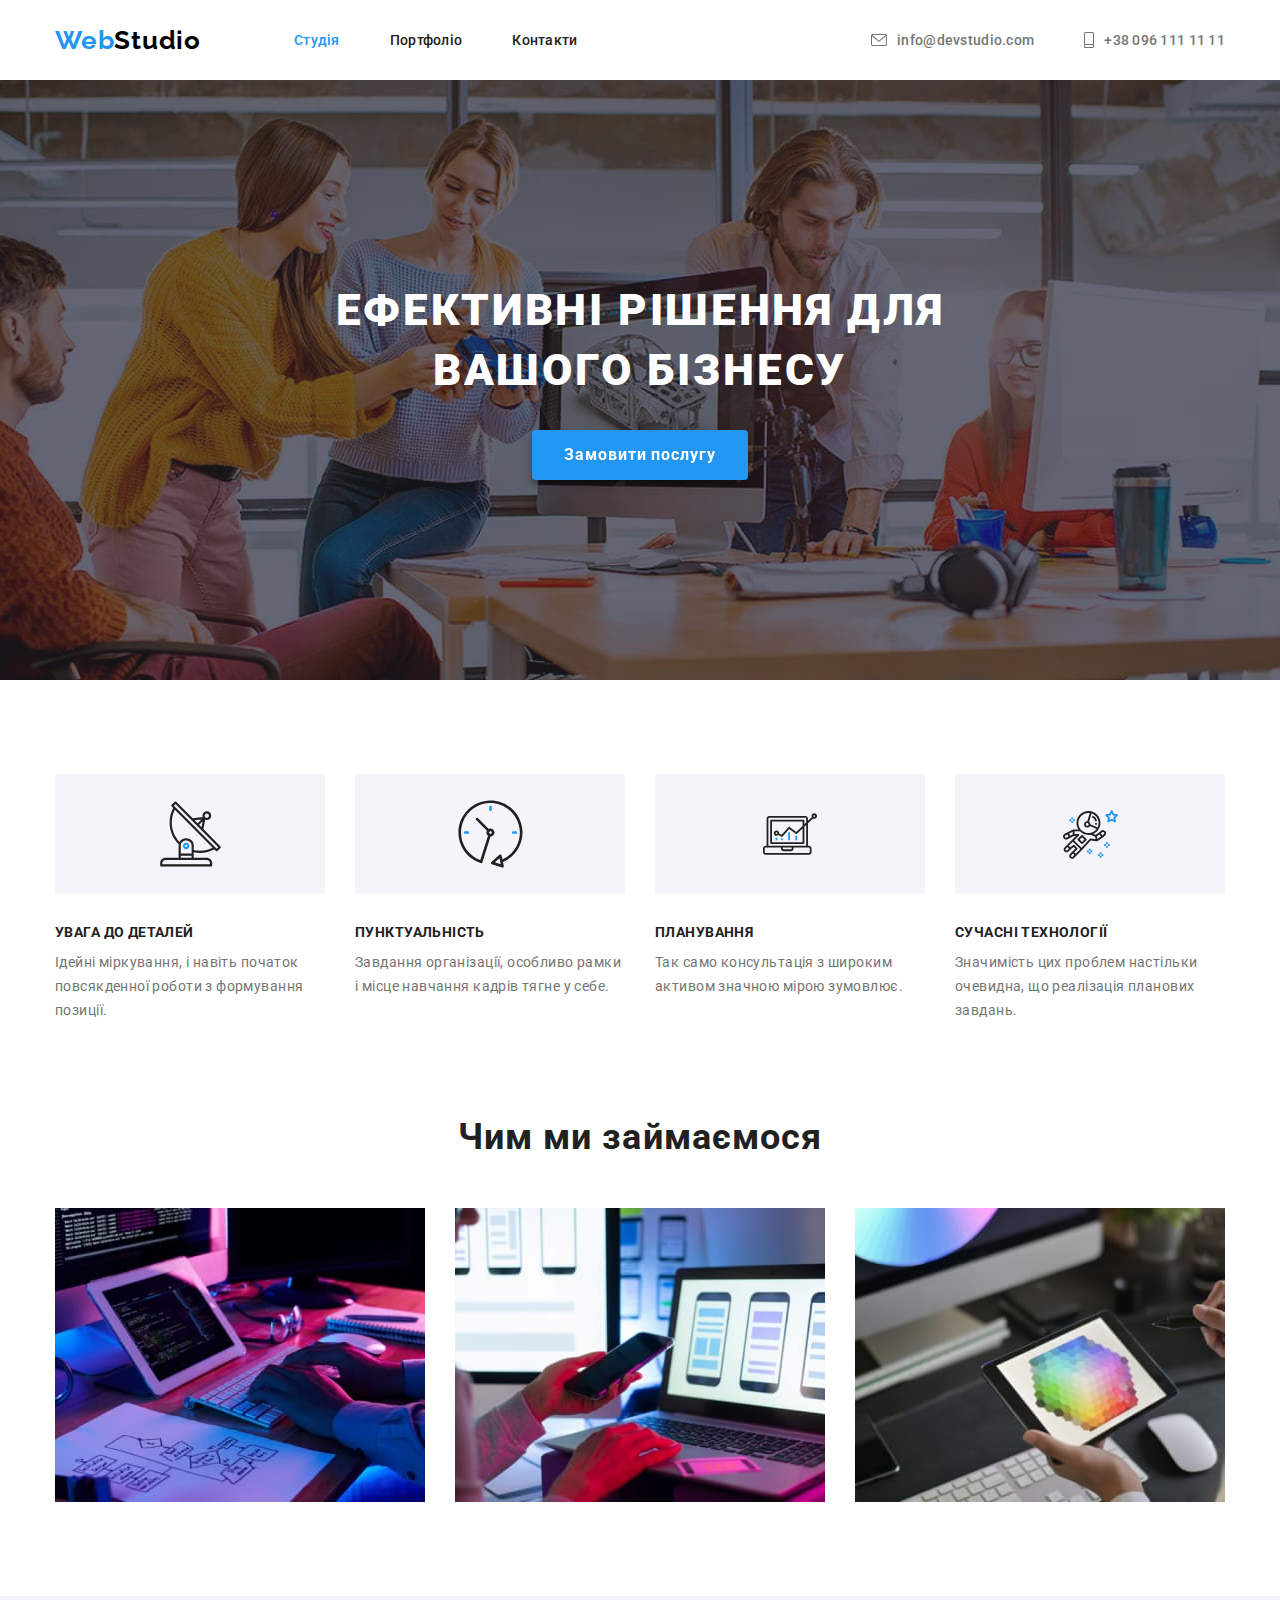
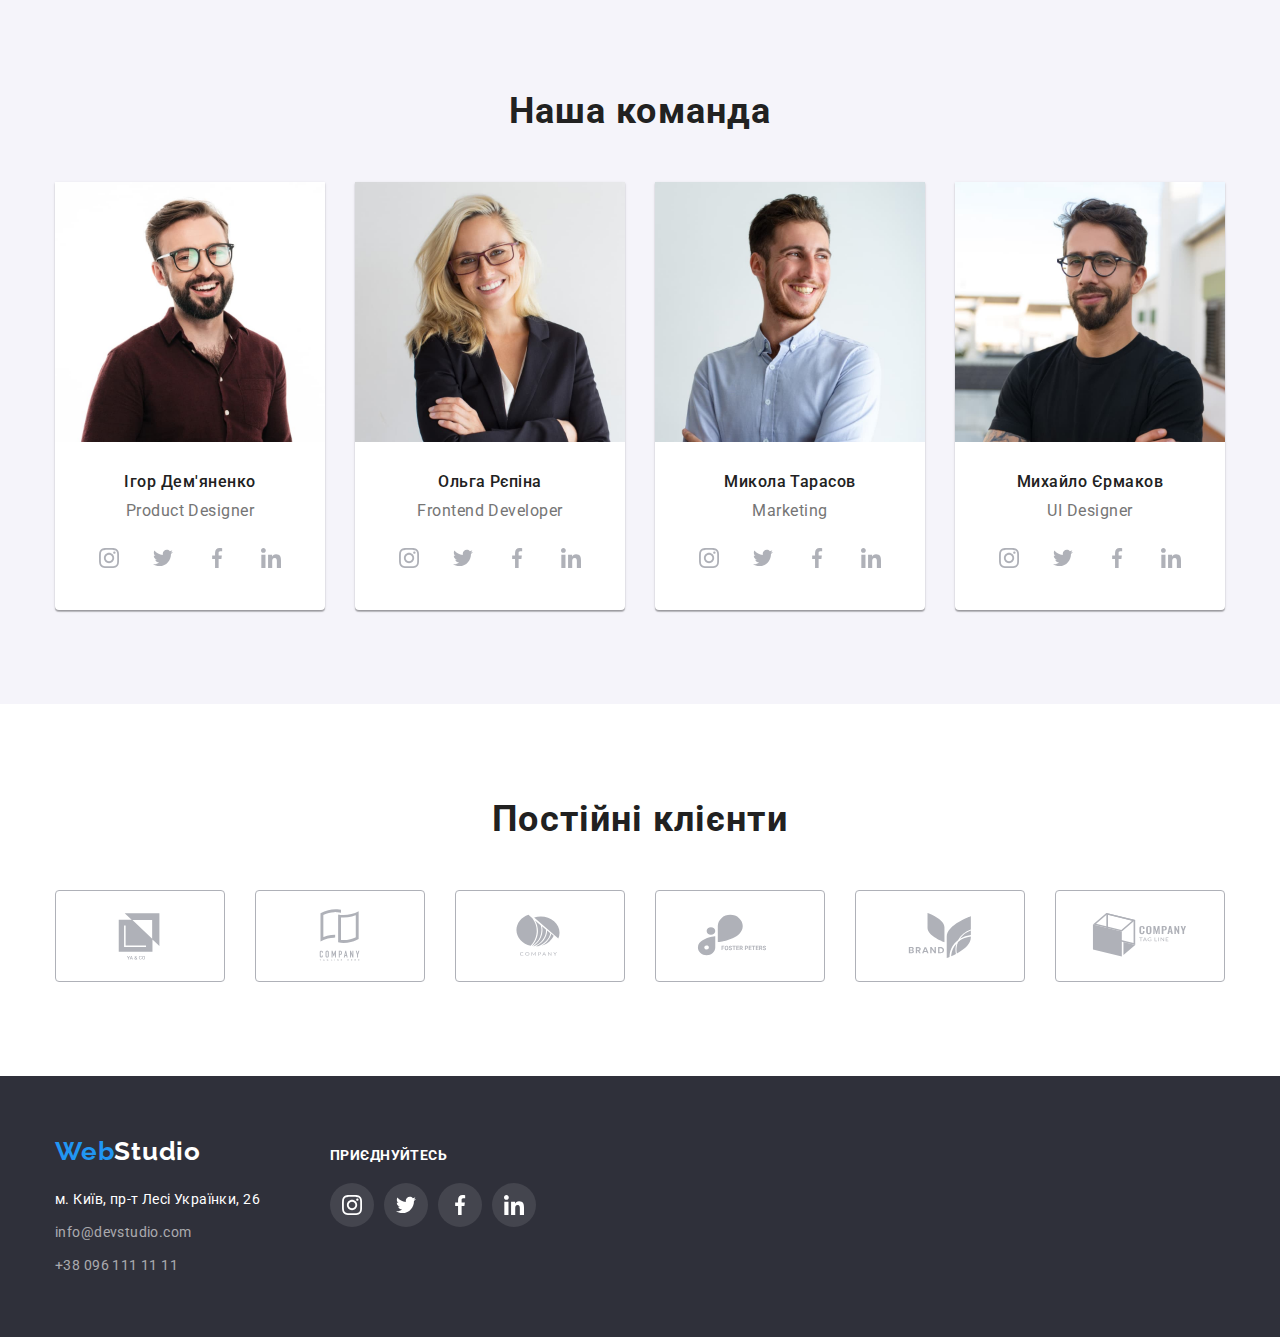
==== commit cc42bc31: "edit" ====
--- a/index.html
+++ b/index.html
@@ -242,48 +242,50 @@
         </section>
 
         <section class="customers section">
-            <h2 class="title">Постійні клієнти</h2>
-            <ul class="customers-list">
-                <li class="customers-item">
-                    <a href="" class="customers-link">
-                    <svg class="customers-icon" width="106" height="60">
-                        <use href="./images/icons.svg#logo-1"></use>
-                    </svg></a>
-                </li>
-                <li class="customers-item">
-                    <a href="" class="customers-link">
-                    <svg class="customers-icon" width="106" height="60">
-                        <use href="./images/icons.svg#logo-2"></use>
-                    </svg></a>
-                </li>
-                <li class="customers-item">
-                    <a href="" class="customers-link">
-                    <svg class="customers-icon" width="106" height="60">
-                        <use href="./images/icons.svg#logo-3"></use>
-                    </svg></a>
-                </li>
-                <li class="customers-item">
-                    <a href="" class="customers-link">
-                        <svg class="customers-icon" width="106" height="60">
-                            <use href="./images/icons.svg#logo-4"></use>
-                        </svg>
-                    </a>
-                </li>
-                <li class="customers-item">
-                    <a href="" class="customers-link">
-                        <svg class="customers-icon" width="106" height="60">
-                            <use href="./images/icons.svg#logo-5"></use>
-                        </svg>
-                    </a>
-                </li>
-                <li class="customers-item">
-                    <a href="" class="customers-link">
-                        <svg class="customers-icon" width="106" height="60">
-                            <use href="./images/icons.svg#logo-6"></use>
-                        </svg>
-                    </a>
-                </li>
-            </ul>
+            <div class="customers-block">
+                <h2 class="title">Постійні клієнти</h2>
+                <ul class="customers-list">
+                    <li class="customers-item">
+                        <a href="" class="customers-link">
+                            <svg class="customers-icon" width="106" height="60">
+                                <use href="./images/icons.svg#logo-1"></use>
+                            </svg></a>
+                    </li>
+                    <li class="customers-item">
+                        <a href="" class="customers-link">
+                            <svg class="customers-icon" width="106" height="60">
+                                <use href="./images/icons.svg#logo-2"></use>
+                            </svg></a>
+                    </li>
+                    <li class="customers-item">
+                        <a href="" class="customers-link">
+                            <svg class="customers-icon" width="106" height="60">
+                                <use href="./images/icons.svg#logo-3"></use>
+                            </svg></a>
+                    </li>
+                    <li class="customers-item">
+                        <a href="" class="customers-link">
+                            <svg class="customers-icon" width="106" height="60">
+                                <use href="./images/icons.svg#logo-4"></use>
+                            </svg>
+                        </a>
+                    </li>
+                    <li class="customers-item">
+                        <a href="" class="customers-link">
+                            <svg class="customers-icon" width="106" height="60">
+                                <use href="./images/icons.svg#logo-5"></use>
+                            </svg>
+                        </a>
+                    </li>
+                    <li class="customers-item">
+                        <a href="" class="customers-link">
+                            <svg class="customers-icon" width="106" height="60">
+                                <use href="./images/icons.svg#logo-6"></use>
+                            </svg>
+                        </a>
+                    </li>
+                </ul>
+            </div>
         </section>
     </main>
 
--- a/css/styles.css
+++ b/css/styles.css
@@ -204,7 +204,7 @@
     margin-right: auto;
     max-width: 1600px;
     padding: 200px 0px;
-    background-image: url(../images/portfolio/img-f.jpg), linear-gradient(rgba(47, 48, 58, 0.4), rgba(47, 48, 58, 0.4));
+    background-image: linear-gradient(rgba(47, 48, 58, 0.4), rgba(47, 48, 58, 0.4)), url(../images/portfolio/img-f.jpg);
     background-repeat: no-repeat;
     background-position: 50% 50%;
 }
@@ -342,7 +342,7 @@
     height: 44px;
     border-color: var(--light-txt-cl);
     border-radius: 50%;
-    fill: var(--main-icon-cl);
+    color: var(--main-icon-cl);
 }
 
 .social-list {
@@ -350,6 +350,10 @@
     gap: 10px;
     justify-content: center;
     padding-bottom: 30px;
+}
+
+.social-icon {
+    fill: currentColor;
 }
 
 .social-item:hover .social-icon,
@@ -359,6 +363,7 @@
 
 .social-link:hover,
 .social-link:focus {
+    color: var(--light-txt-cl);
     background-color: var(--accent-txt-cl);
 }
 
@@ -467,7 +472,6 @@
 
 .variation-link {
     display: block;
-    outline: none;
 }
 
 .variation-link:hover,
